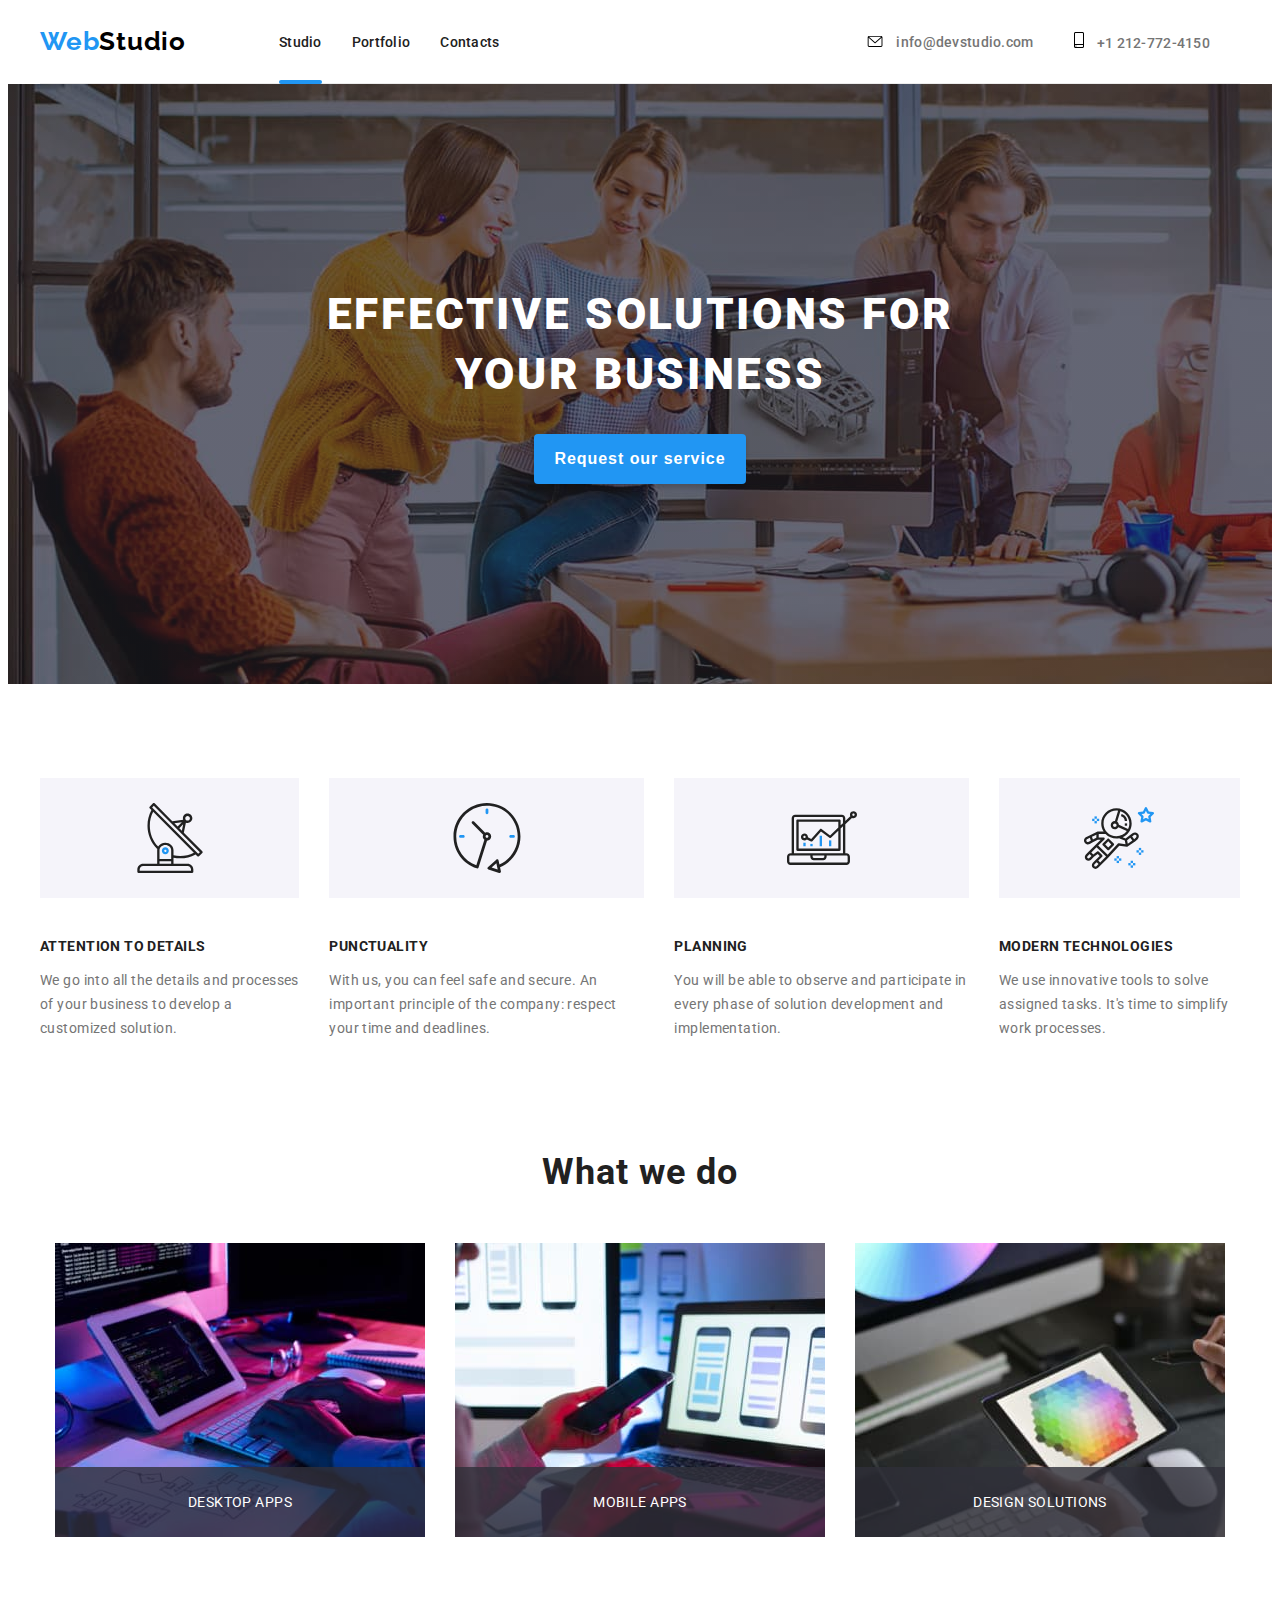
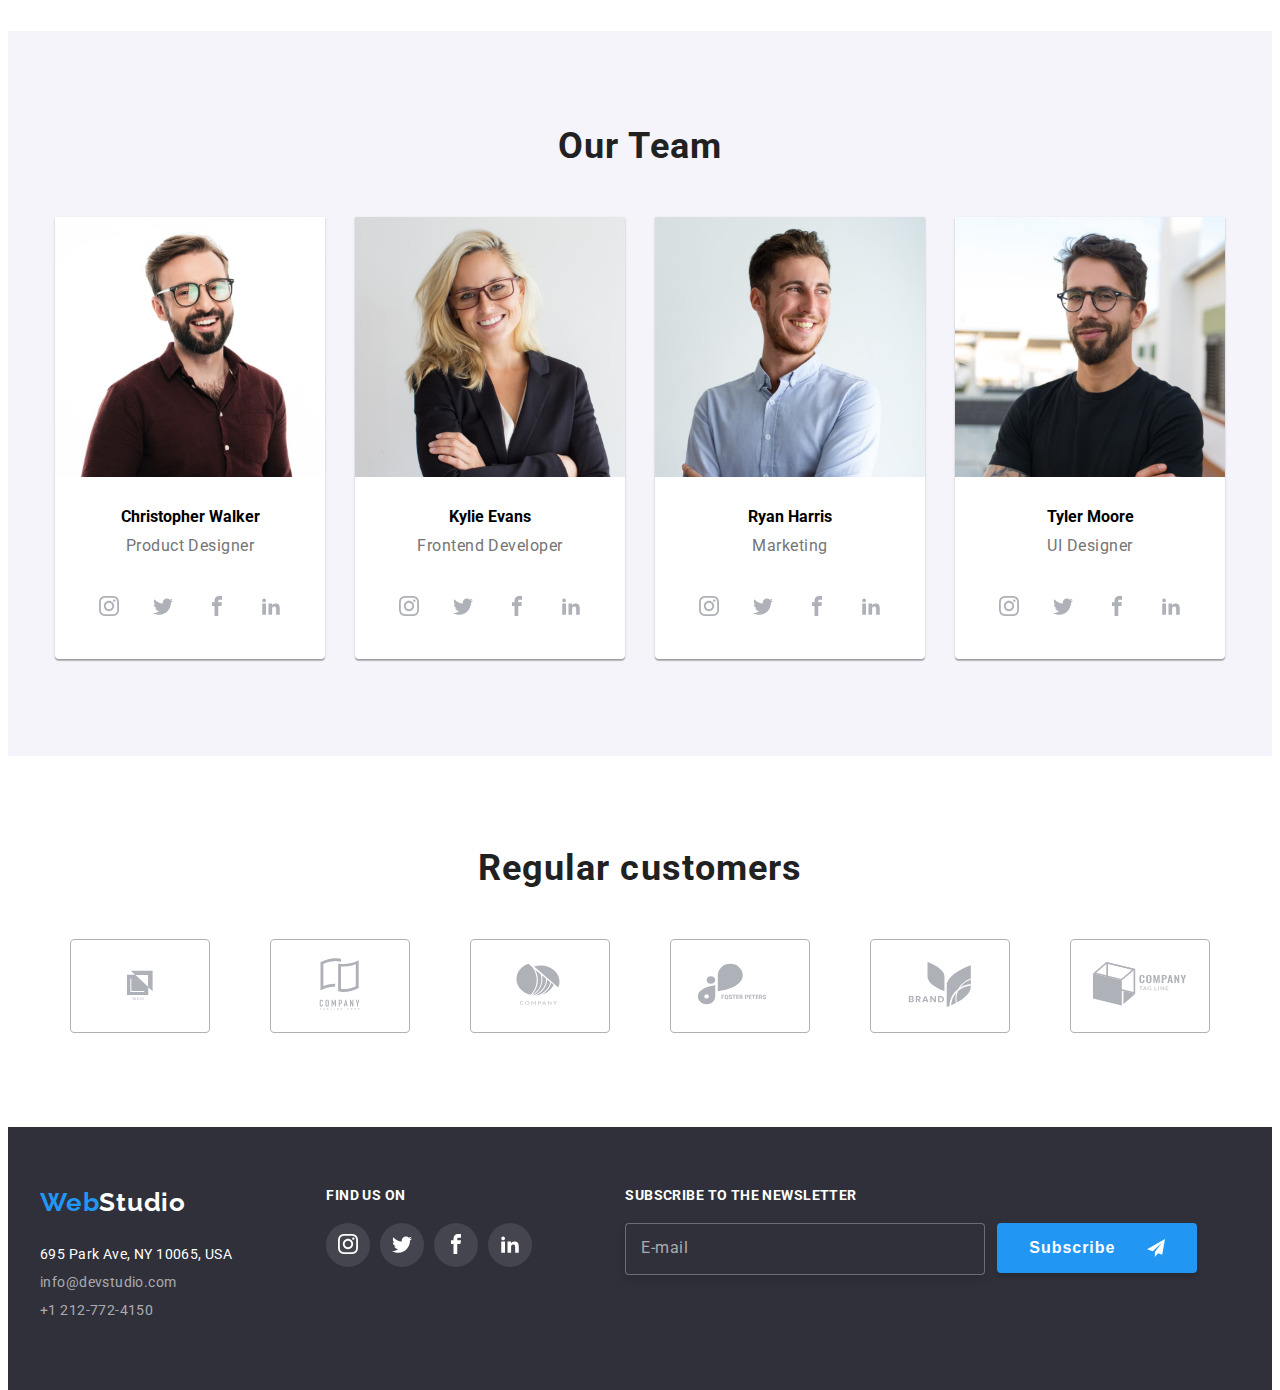
==== index.html @ 2cc18486 "20 mar 00:54" ====
<!DOCTYPE html>
<html lang="en">
<head>
    <meta>
    <title>Web Home Studio Project</title>
    <link rel="preconnect" href="https://fonts.googleapis.com">
    <link rel="preconnect" href="https://fonts.gstatic.com" crossorigin>
    <link href="https://fonts.googleapis.com/css2?family=Raleway:wght@700&family=Roboto:wght@400;500;700;900&display=swap" rel="stylesheet">  
    <link rel="stylesheet" href="./css/styles.css">
</head>
<body>
    <div class="modal is-hidden" data-modal>
        <div class="inner-div">
            <button class="x" data-modal-close>
                <svg class="modal-icon" width="11" height="11">
                <use href="./images/symbol-defs.svg#icon-Vector">
                </use>
            </svg></button>
            <div class="modal-form">
                <h3 class="modal-form-title">Leave your information and we'll call you back</h3>
                <form name="request-our-service" class="request-our-service-form">
                    <label class="form-label">
                        Name
                        <svg class="modal-icon-form" width="18" height="18">
                            <use href="./images/symbol-defs.svg#icon-name-form"></use>
                        </svg>
                        <input type="name" name="Name" />
                    </label>
                    <label class="form-label">
                        Telephone
                        <svg class="modal-icon-form" width="18" height="18">
                            <use href="./images/symbol-defs.svg#icon-tel-form"></use>
                        </svg>
                        <input type="tel" name="Telephone" />
                    </label>
                    <label class="form-label">
                        E-mail
                        <svg class="modal-icon-form" width="18" height="18">
                            <use href="./images/symbol-defs.svg#icon-email-form"></use>
                        </svg>
                        <input type="email" name="E-mail" />
                    </label>
                    <label class="form-label">
                        Comments
                        <textarea name="feedback" placeholder="Enter the text">
                        </textarea>
                    </label>
                    <label class="checkbox">
                        <input type="checkbox" name="Comments" value="reading" />
                        I agree with the letter and accept the Terms and Conditions
                    </label>
                    <button type="submit" class="send-button-form">Send</button>
                </form>
            </div>
        </div>
    </div>
    <!--HeaderClass-->
    <header class="header">    
        <div class="container">
            <div class="header-navigation">
                <a class="WebStudio-info-header" href="Web">Web<span id="studio1">Studio</span></a>
                <nav class="nav-link">
                    <ul class="header-left">
                        <li><a class="page-link-a" href="./index.html">Studio</a></li>
                        <li><a class="page-link" href="./portofolio.html">Portfolio</a></li>
                        <li><a class="page-link" href="Contacts">Contacts</a></li>
                    </ul>
                    <ul class="header-right">
                        <li class="header-right-envelope">
                            <a class="contact-link" href="mailto:info@devstudio.com">
                                <svg class="header-icons" width="16" height="12">
                                    <use href="./images/symbol-defs.svg#icon-envelope"></use>
                                </svg>
                                info@devstudio.com
                            </a>
                        </li>
                        <li class="header-right-phone">
                            <a class="contact-link" href="tel:+1 212-772-4150">
                                <svg class="header-icons" width="10" height="16">
                                    <use href="./images/symbol-defs.svg#icon-smartphone"></use>
                                </svg> 
                                +1 212-772-4150
                            </a>
                        </li>
                    </ul>
                </nav>   
            </div>
         </div>
     </header>
    <main>
        <!--OurMottoSection-->
        <div class="head-background">
        <section class="head section">
            <div class="container">
                <h1 class="head-title">EFFECTIVE SOLUTIONS FOR YOUR BUSINESS</h1>
                <button data-modal-open class="head-button" type="button">Request our service</button>
            </div>
        </section>
        </div>
        <!--OurQualities-->
        <section class="section">
            <div class="container">
                <ul class="our-description">
                    <li class="our-every-description">
                        <a href="#">
                            <svg width="70" height="70">
                                <use href="./images/symbol-defs.svg#icon-antenna-1"></use>
                            </svg>
                        </a>
                        <h3 class="title" >ATTENTION TO DETAILS</h3>
                        <p class="description">We go into all the details and processes of your business to develop a customized solution.</p>
                    </li>
                    <li class="our-every-description">
                        <a href="#">
                            <svg width="70" height="70">
                                <use href="./images/symbol-defs.svg#icon-clock-1"></use>
                            </svg>
                        </a>
                        <h3 class="title" >PUNCTUALITY</h3>
                        <p class="description">With us, you can feel safe and secure. An important principle of the company: respect your time and deadlines.</p>
                    </li>
                    <li class="our-every-description">
                        <a href="#">
                            <svg width="70" height="70">
                                <use href="./images/symbol-defs.svg#icon-diagram-1"></use>
                            </svg>
                        </a>
                        <h3 class="title" >PLANNING</h3>
                        <p class="description">You will be able to observe and participate in every phase of solution development and implementation.</p>
                    </li>
                    <li class="our-every-description">
                        <a href="#">
                            <svg width="70" height="70">
                                <use href="./images/symbol-defs.svg#icon-astronaut-1"></use>
                            </svg>
                        </a>
                        <h3 class="title" >MODERN TECHNOLOGIES</h3>
                        <p class="description">We use innovative tools to solve assigned tasks. It's time to simplify work processes.</p>
                    </li>
                </ul>
            </div>
        </section>
        </div>
        <!--WhatWeDoSection-->
        <section class="what-we-do section">
            <div class="container">
                <h2 class="title-what-we-do">What we do</h2>
                <ul class="what-we-do-img">
                    <li class="what-we-do-exemple">
                        <img src="./images/Tablet and comp 1.jpg" alt="Tablet and comp 1" width="370" height="294">
                        <p class="what-we-do-description">DESKTOP APPS</p>
                    </li>
                    <li class="what-we-do-exemple">
                        <img src="./images/Tablet and comp 2.jpg" alt="Tablet and comp 2" width="370" height="294">
                        <p class="what-we-do-description">MOBILE APPS</p>
                    </li>
                    <li class="what-we-do-exemple">
                        <img src="./images/Tablet and comp 3.jpg" alt="Tablet and comp 3" width="370" height="294">
                        <p class="what-we-do-description">DESIGN SOLUTIONS</p>
                    </li>
                </ul>
            </div>
        </section>
        </div>
        <!--OurTeamSection-->
        <section class="section-our-team section">
            <div class="container">
                <h2 class="title-our-team">Our Team</h2>
                <ul class="our-team">
                    <li class="card-team">
                        <img class="img-team" src="./images/Christopher Walker-2.jpg" alt="Christopher Walker" width="270" height="260">
                        <h3 class="title-team">Christopher Walker</h3>
                        <p class="description-team">Product Designer</p>
                        <div class="social-media-icons">
                            <ul class="social-media-icons-list">
                                <li class="icon-list-item">
                                    <a href="#">
                                    <svg width="20" height="20" fill="#AFB1B8">
                                        <use href="./images/symbol-defs.svg#icon-instagram"></use>
                                    </svg>
                                </a></li>
                                <li class="icon-list-item">
                                    <a href="#">
                                    <svg width="20" height="20" fill="#AFB1B8">
                                        <use href="./images/symbol-defs.svg#icon-twitter"></use>
                                    </svg>
                                </a></li>
                                <li class="icon-list-item">
                                    <a href="#">
                                    <svg width="20" height="20" fill="#AFB1B8">
                                        <use href="./images/symbol-defs.svg#icon-facebook"></use>
                                    </svg>
                                </a></li>
                                <li class="icon-list-item">
                                    <a href="#">
                                    <svg width="20" height="20" fill="#AFB1B8">
                                        <use href="./images/symbol-defs.svg#icon-linkedin2"></use>
                                    </svg>
                                </a></li>
                            </ul>
                        </div>
                    </li>
                    <li class="card-team">
                        <img class="img-team" src="./images/Kylie Evans-2.jpg" alt="Kylie Evans" width="270" height="260">
                        <h3 class="title-team">Kylie Evans</h3>
                        <p class="description-team">Frontend Developer</p>
                        <div class="social-media-icons">
                            <ul class="social-media-icons-list">
                                <li class="icon-list-item">
                                    <a href="#">
                                    <svg width="20" height="20" fill="#AFB1B8">
                                        <use href="./images/symbol-defs.svg#icon-instagram"></use>
                                    </svg>
                                </a></li>
                                <li class="icon-list-item">
                                    <a href="#">
                                    <svg width="20" height="20" fill="#AFB1B8">
                                        <use href="./images/symbol-defs.svg#icon-twitter"></use>
                                    </svg>
                                </a></li>
                                <li class="icon-list-item">
                                    <a href="#">
                                    <svg width="20" height="20" fill="#AFB1B8">
                                        <use href="./images/symbol-defs.svg#icon-facebook"></use>
                                    </svg>
                                </a></li>
                                <li class="icon-list-item">
                                    <a href="#">
                                    <svg width="20" height="20" fill="#AFB1B8">
                                        <use href="./images/symbol-defs.svg#icon-linkedin2"></use>
                                    </svg>
                                </a></li>
                            </ul>
                        </div>
                    </li>
                    <li class="card-team">
                        <img class="img-team" src="./images/Ryan Harris-2.jpg" alt="Ryan Harris" width="270" height="260">
                        <h3 class="title-team">Ryan Harris</h3>
                        <p class="description-team">Marketing</p>
                        <div class="social-media-icons">
                            <ul class="social-media-icons-list">
                                <li class="icon-list-item">
                                    <a href="#">
                                    <svg width="20" height="20" fill="#AFB1B8">
                                        <use href="./images/symbol-defs.svg#icon-instagram"></use>
                                    </svg>
                                </a></li>
                                <li class="icon-list-item">
                                    <a href="#">
                                    <svg width="20" height="20" fill="#AFB1B8">
                                        <use href="./images/symbol-defs.svg#icon-twitter"></use>
                                    </svg>
                                </a></li>
                                <li class="icon-list-item">
                                    <a href="#">
                                    <svg width="20" height="20" fill="#AFB1B8">
                                        <use href="./images/symbol-defs.svg#icon-facebook"></use>
                                    </svg>
                                </a></li>
                                <li class="icon-list-item">
                                    <a href="#">
                                    <svg width="20" height="20" fill="#AFB1B8">
                                        <use href="./images/symbol-defs.svg#icon-linkedin2"></use>
                                    </svg>
                                </a></li>
                            </ul>
                        </div>
                    </li>
                    <li class="card-team">
                        <img class="img-team" src="./images/Tyler Moore-2.jpg" alt="Tyler Moore" width="270" height="260">
                        <h3 class="title-team">Tyler Moore</h3>
                        <p class="description-team">UI Designer</p>
                        <div class="social-media-icons">
                            <ul class="social-media-icons-list">
                                <li class="icon-list-item">
                                    <a href="#">
                                    <svg width="20" height="20" fill="#AFB1B8">
                                        <use href="./images/symbol-defs.svg#icon-instagram"></use>
                                    </svg>
                                </a></li>
                                <li class="icon-list-item">
                                    <a href="#">
                                    <svg width="20" height="20" fill="#AFB1B8">
                                        <use href="./images/symbol-defs.svg#icon-twitter"></use>
                                    </svg>
                                </a></li>
                                <li class="icon-list-item">
                                    <a href="#">
                                    <svg width="20" height="20" fill="#AFB1B8">
                                        <use href="./images/symbol-defs.svg#icon-facebook"></use>
                                    </svg>
                                </a></li>
                                <li class="icon-list-item">
                                    <a href="#">
                                    <svg width="20" height="20" fill="#AFB1B8">
                                        <use href="./images/symbol-defs.svg#icon-linkedin2"></use>
                                    </svg>
                                </a></li>
                            </ul>
                        </div>
                    </li>
                </ul>
            </div>
        </section>
        </div>
        <!--RegularCustomers-->
        <div class="regular-customers">
            <div class="container">
                <h2 class="title-regular-customers">Regular customers</h2>
                <ul class="regular-customers-list">
                    <li class="card-regular-customers"><a href="#">
                        <svg width="106" height="60" fill="#AFB1B8">
                            <use href="./images/symbol-defs.svg#icon-Client-1"></use>
                        </svg>
                    </a></li>
                    <li class="card-regular-customers"><a href="#">
                        <svg width="106" height="60" fill="#AFB1B8">
                            <use href="./images/symbol-defs.svg#icon-Logo"></use>
                        </svg>
                    </a></li>
                    <li class="card-regular-customers"><a href="#">
                        <svg width="106" height="60" fill="#AFB1B8">
                            <use href="./images/symbol-defs.svg#icon-Logo-1"></use>
                        </svg>
                    </a></li>
                    <li class="card-regular-customers"><a href="#">
                        <svg width="106" height="60" fill="#AFB1B8">
                            <use href="./images/symbol-defs.svg#icon-Logo-2"></use>
                        </svg>
                    </a></li>
                    <li class="card-regular-customers"><a href="#">
                        <svg width="106" height="60" fill="#AFB1B8">
                            <use href="./images/symbol-defs.svg#icon-Logo-3"></use>
                        </svg>
                    </a></li>
                    <li class="card-regular-customers"><a href="#">
                        <svg width="106" height="60" fill="#AFB1B8">
                            <use href="./images/symbol-defs.svg#icon-Logo-4"></use>
                        </svg>
                    </a></li>
                </ul>
            </div>
        </div>
    </main>
    <!--FooterSection-->
    <footer class="footer">
        <div class="container">
            <div class="footer-navigation">
                <div class="left-footer">
                    <a class="WebStudio-info-footer bottom-webstudio" href="Web">Web<span id="studio2">Studio</span></a>
                    <address>
                        <ul class="adress-footer-list">
                            <li class="footer-adress"><a class="adress-link-footer" href="695 Park Ave, NY 10065, USA">695 Park Ave, NY 10065, USA</a></li>
                            <li class="footer-adress"><a class="contact-link-footer" href="mailto:info@devstudio.com">info@devstudio.com</a></li>
                            <li class="footer-adress"><a class="contact-link-footer" href="tel:+1 212-772-4150">+1 212-772-4150</a></li>
                        </ul>
                    </address>
                </div>
                <div class="social-media-icons-footer right-footer">
                    <p class="find-us-on">FIND US ON</p>
                    <ul class="social-media-icons-list-footer">
                        <li class="icon-list-item-footer">
                            <a href="#">
                            <svg width="20" height="20" fill="white">
                                <use href="./images/symbol-defs.svg#icon-instagram"></use>
                            </svg>
                        </a></li>
                        <li class="icon-list-item-footer">
                            <a href="#">
                            <svg width="20" height="20" fill="white">
                                <use href="./images/symbol-defs.svg#icon-twitter"></use>
                            </svg>
                        </a></li>
                        <li class="icon-list-item-footer">
                            <a href="#">
                            <svg width="20" height="20" fill="white">
                                <use href="./images/symbol-defs.svg#icon-facebook"></use>
                            </svg>
                        </a></li>
                        <li class="icon-list-item-footer">
                            <a href="#">
                            <svg width="20" height="20" fill="white">
                                <use href="./images/symbol-defs.svg#icon-linkedin2"></use>
                            </svg>
                        </a></li>
                    </ul>
                </div>
                <div class="footer-form-position">
                    <h3 class="footer-form-position-title">SUBSCRIBE TO THE NEWSLETTER</h3>
                    <div class="footer-form">
                        <P class="email-text-footer">E-mail</P>
                        <form name="" class="footer-form-email">
                            <label class="form-label-footer">
                                <input type="email" name="E-mail"/>
                            </label>
                        </form>
                        <button class="footer-form-button" type="submit">Subscribe
                            <svg class="modal-icon-form-footer" width="18" height="18">
                                <use href="./images/symbol-defs.svg#icon-icon-send-footer"></use>
                            </svg>
                        </button>
                        </form>
                    </div>
                </div>
            </div>
        </div>        
    </footer>
    <script src="./js/modal.js"></script>
</body>
</html>
---- css/styles.css ----
html {
    font-family: 'Roboto';
    font-style: normal;
    font-size: 14px;
}

li {
    list-style: none;
    text-decoration: none;
}

.container {
    width: 1200px;
    margin: 0px auto;
}

.section {
    /* padding: 94px 0px 0px 0px; */
    margin: 0px;
    margin: 0px auto;
}

.header-navigation { 
    background-color: white;
    font-weight: 500;
    line-height: 16px;
    letter-spacing: 0.02em;
    display: flex;
    justify-content: space-between;
    width: 100%;
    align-items: center;
    border-bottom: 1px solid #ECECEC;
}

.modal {
    background: rgba(0, 0, 0, 0.2);
    position: fixed;
    width: 100%;
    height: 100%;
    z-index: 1;
    display: flex;
    justify-content: center;
    align-items: center;
    transition: opacity 250ms linear;
}

.is-hidden {
    visibility: hidden;
    opacity: 0;
}

.inner-div {
    width: 528px;
    height: 581px;
    left: 536px;
    top: 221px;
    background: #FFFFFF;
    box-shadow: 0px 1px 3px rgba(0, 0, 0, 0.12), 0px 1px 1px rgba(0, 0, 0, 0.14), 0px 2px 1px rgba(0, 0, 0, 0.2);
    border-radius: 4px;
    transition: 250ms cubic-bezier(0.4, 0, 0.2, 1);
}
.inner-div > button {
    left: 490px;
    top: 8px;
    position: relative;
    padding: 0px;
    width: 30px;
    height: 30px;
    background: white;
    border: 1px solid rgba(0, 0, 0, 0.1);
    border-radius: 50%;
    /* position: absolute;
    width: 18px;
    height: 18px;
    left: 1032px;
    top: 235px; */
}

inner-div svg:hover {
    color: #2196F3;
    cursor: pointer;
}

.x:hover {
    color: #2196F3;
    cursor: pointer;
}

.modal-icon > use:hover {
    fill: #2196F3;
    cursor: pointer;
}

.modal-form {
    /* display: flex; */
    flex-direction: column;
    margin: 2px 41px 40px 39px;
}

.modal-icon-form {
    fill: #212121;
    padding-top: 28px;
    padding-left: 12px;
    position: absolute;
}

.modal-icon-form:hover {
    fill: #2196F3;
}

.modal-form-title {
    margin: 2px 0px 12px;
    font-weight: 700;
    font-size: 20px;
    line-height: 23px;
    text-align: center;
    letter-spacing: 0.03em;
    color: #212121;
}

.request-our-service-form {
    display: flex;
    flex-direction: column;
    gap: 10px;
}

.form-label {
    display: flex;
    flex-direction: column;
    padding: 0px 0px 10px;
    font-size: 12px;
    line-height: 14px;
    letter-spacing: 0.01em;
    color: #757575;
}

.form-label > input {
    padding-left: 40px;
}

.checkbox {
    font-weight: 400;
    font-size: 14px;
    line-height: 24px;
    letter-spacing: 0.03em;
    color: #757575;
    margin: 10px 11px 30px 13px;
}

.form-label > input {
    margin: 4px 0px 0px;
    font-weight: 400;
    box-sizing: border-box;
    width: 448px;
    height: 40px;
    left: 576px;
    top: 382px;
    border: 1px solid rgba(33, 33, 33, 0.2);
    border-radius: 4px;
}

.form-label > input:hover {
    border: 1px solid #2196F3;
    border-radius: 4px;
    cursor: pointer;
}

.form-label > textarea:hover {
    border: 1px solid #2196F3;
    border-radius: 4px;
    cursor: pointer;
}

.form-label > textarea {
    box-sizing: border-box;
    height: 120px;
    border: 1px solid rgba(33, 33, 33, 0.2);
    border-radius: 4px;
    margin: 4px 0px 0px;
}

.send-button-form {
    font-weight: 700;
    font-size: 16px;
    letter-spacing: 0.06em;
    color: #FFFFFF;
    width: 200px;
    height: 50px;
    background: #2196F3;
    box-shadow: 0px 4px 4px rgba(0, 0, 0, 0.15);
    border-radius: 4px;
    justify-content: center;
    margin: 0px 124px 0px 124px;
}

.send-button-form:hover {
    background: #188CE8;
    box-shadow: 0px 4px 4px rgba(0, 0, 0, 0.15);
    border-radius: 4px;
    cursor: pointer;
}


.nav-link {
    display: flex;
    flex-grow: 1;
    align-items: center;
    justify-content: space-between;
}

.header-left {
    display: flex;
    align-items: center;
    padding-inline-start: 0px;
    padding: 32px 0px;
}

.header-left :hover {
    color: #2196F3;
    cursor: pointer;
    transition: 250ms cubic-bezier(0.4, 0, 0.2, 1);
}

.header-left > li {
    padding-right: 30px;
}

.page-link {
    color: #212121;
    text-decoration: none;
}

.contact-link {
    color: #757575;
    text-decoration: none;
    padding-left: 10px;
}

.contact-link:hover {
    color:#2196F3;
    cursor: pointer;
    border: none;
    transition: 250ms cubic-bezier(0.4, 0, 0.2, 1);
}

.header-right-envelope svg:hover {
    fill: #2196F3;
}

.header-right-phone svg:hover {
    fill: #2196F3;
}

.WebStudio-info-header {
    font-family: 'Raleway';
    font-style: normal;
    font-weight: 700;
    font-size: 26px;
    line-height: 31px;
    letter-spacing: 0.03em;
    color: #2196F3;
    text-decoration: none;
    padding: 0 93px 0 0;
}

#studio1 {
    color: black;
  }
 
.header-right {
    color: #757575;
}

.header-right {
    display: flex;
    align-items: center;
    padding-inline-start: 0px;
    padding: 32px 0px;
}

.header-right-envelope {
    display: flex;
    /* padding-right: 10px; */
}

.header-right-phone {
    display: flex;
}

.header-icons {
    padding-right: 10px;
}

/*
.header-wright :hover {
    color:#2196F3;
    cursor: pointer;
    border: none;
} */

.header-right > li {
    padding-right: 30px;
}

.head-background {
    background-image: linear-gradient(rgba(47, 48, 58, 0.4) 180%, #C4C4C4 300%), url(../images/backgroung-Img.jpg);
    background-repeat: no-repeat;
    background-size: cover;
    height: 600px;
}

.head {
    /* background-color: #2F303A; */
}

.head-title {
    font-weight: 900;
    font-size: 44px;
    line-height: 60px;
    text-align: center;
    letter-spacing: 0.06em;
    text-transform: uppercase;
    color: #FFFFFF;
    width: 696px;
    padding-bottom: 30px;
    margin-inline-start: auto;
    margin-inline-end: auto;
    padding-top: 200px;
}

.head-button {
    height: 50px;
    background:  #2196F3;
    border-radius: 4px;
    box-shadow: 0px 4px 4px rgba(0, 0, 0, 0.15);
    cursor: pointer;
    font-weight: 700;
    font-size: 16px;
    line-height: 30px;
    display: flex;
    letter-spacing: 0.06em;
    color: #FFFFFF;
    border: none;
    padding: 0px 20px;
    margin-inline-start: auto;
    margin-inline-end: auto;
    justify-content: center;
    align-items: center;
}

.our-description {
    display: flex;
    gap: 30px;
    padding-top: 94px;
}

.our-every-description {
    display: flex;
    flex-direction: column;
    gap: 10px;
}

.our-description a {
    background-color: #F5F4FA;
    align-items: center;
    height: 120px;
    display: flex;
    justify-content: center;
    margin-bottom: 30px;
    }

.section-portofolio {
    display: flex;
    flex-direction: column;
    padding-top: 94px;
    padding-bottom: 94px;
}

.button-projects {
    list-style: none;
    border-radius: 4px;
    cursor: pointer;
    display: flex;
    justify-content: center;
    gap: 8px;
    height: 38px;
    padding-bottom: 50px;
}

.button {
    height: 38px;
    background: #F5F4FA;
    border-radius: 4px;
    cursor: pointer;
    font-weight: 500;
    font-size: 16px;
    line-height: 26px;
    text-align: center;
    letter-spacing: 0.03em;
    color: #212121;
    border: none;
    padding: 6px 22px 6px 22px;
}

.button:hover {
    color: #2196F3;
    cursor: pointer;
    border: none;
    width: auto;
    height: 38px;
    color: white;
    background: #2196F3;
    box-shadow: 0px 3px 1px rgba(0, 0, 0, 0.1), 0px 1px 2px rgba(0, 0, 0, 0.08), 0px 2px 2px rgba(0, 0, 0, 0.12);
    border-radius: 4px;
    transition: 250ms cubic-bezier(0.4, 0, 0.2, 1);
}

.portofolio {
    display: flex;
    justify-content: center;
    flex-wrap: wrap;
    gap: 30px;
}

.card-portofolio {
    flex-basis: 370px;
    height: 404px;
}

.card-portofolio:hover {
    box-shadow: 0px 1px 1px rgba(0, 0, 0, 0.12), 0px 4px 4px rgba(0, 0, 0, 0.06), 1px 4px 6px rgba(0, 0, 0, 0.16);
    cursor: pointer;
}

.overlay {
    font-weight: 400;
    font-size: 18px;
    line-height: 28px;
    letter-spacing: 0.03em;
    position: absolute;
    top: 0;
    left: 0;
    height: 294px;
    color: white;
    background: rgba(33, 150, 243, 0.9);
    overflow: hidden;
    transform: translatey(101%);
    transition: 250ms cubic-bezier(0.4, 0, 0.2, 1);
    padding: 63px 24px 91px 24px;
}

.card-portofolio-upper {
    position: relative;
    overflow: hidden;
    width: 370px;
    height: 294px;
    margin-left: auto;
    margin-right: auto;
}

.card-portofolio-upper:hover .overlay {
    transform: translateY(0px);
}

.card-portofolio-lower {
    padding: 20px 24px;
}

.portofolio > li {
    border: 1px solid #EEEEEE;
}

.card-portofolio > h3 {
   padding: 20px 0px 4px 24px;
}

.card-portofolio > p {
    padding-left: 24px;
}

.image-portofolio {
    width: 370px; 
    height: 294px;
}

.title {
    font-weight: 700;
    font-size: 14px;
    line-height: 16px;
    letter-spacing: 0.03em;
    text-transform: uppercase;
    color: #212121;
    padding-bottom: 4px;
}

.what-we-do {
    display: flex;
    flex-direction: column;
    align-items: center;
    padding-bottom: 94px;
}

.title-what-we-do {
    /* margin-top: 44px; */
    padding-top: 91px;
    font-weight: 700;
    font-size: 36px;
    line-height: 42px;
    letter-spacing: 0.03em;
    color: #212121;
    padding-bottom: 50px;
    display: flex;
    justify-content: center;
}

.what-we-do-img {
    display: flex;
    gap: 30px;
    justify-content: center;
}

.what-we-do-exemple {
    display: flex;
    flex-direction: column-reverse;
}

.what-we-do-description {
    position: absolute;
    width: 370px;
    height: 70px;
    background: rgba(47, 48, 58, 0.8);
    color: white;
    letter-spacing: 0.03em;
    text-transform: uppercase;
    justify-content: center;
    display: flex;
    align-items: center;
    box-sizing: border-box;
}

.section-our-team {
    background-color: #F5F4FA;
    display: flex;
    flex-direction: column;
    align-items: center;
}

.title-our-team {
    font-weight: 700;
    font-size: 36px;
    line-height: 42px;
    letter-spacing: 0.03em;
    color: #212121;
    padding-bottom: 50px;
    display: flex;
    justify-content: center;
    padding-top: 94px;
}

.our-team {
    display: flex;
    gap: 30px;
    display: flex;
    justify-content: center;
    margin-bottom: 97px;
}

.card-team {
    display: flex;
    flex-direction: column;
    align-items: center;
    background: #FFFFFF;
    box-shadow: 0px 1px 3px rgba(0, 0, 0, 0.12), 0px 1px 1px rgba(0, 0, 0, 0.14), 0px 2px 1px rgba(0, 0, 0, 0.2);
    border-radius: 0px 0px 4px 4px;
}

.img-team {
    padding-bottom: 30px;
}

.description-team {
    font-weight: 400;
    font-size: 16px;
    line-height: 19px;
    letter-spacing: 0.03em;
    color: #757575;
    padding-bottom: 30px;
}

.title-team {
    padding-bottom: 10px;
}

.social-media-icons {
    display: flex;
}

.social-media-icons-list {
    display: flex;
    text-decoration: none;
    width: 206px;
    justify-content: space-between;
    color: #AFB1B8;
}

.social-media-icons-list a:hover {
    color: white;
}

.icon-list-item {
    height: 44px;
    width: 44px;
    background-color: #FFFFFF;
    border-radius: 50%;
    display: flex;
    justify-content: center;
    align-items: center;
    margin-bottom: 30px;
}

.icon-list-item:hover {
    background-color: #2196F3;
    transition: 250ms cubic-bezier(0.4, 0, 0.2, 1);
}

.icon-list-item svg:hover {
    fill: white;
    transition: 250ms cubic-bezier(0.4, 0, 0.2, 1);
}

.description {
    font-weight: 400;
    font-size: 14px;
    line-height: 24px;
    letter-spacing: 0.03em;
    color: #757575;
    padding-bottom: 20px;
}

.regular-customers {
    display: flex;
    flex-direction: column;
    align-items: center;
}

.title-regular-customers {
    font-weight: 700;
    font-size: 36px;
    line-height: 42px;
    text-align: center;
    letter-spacing: 0.03em;
    color: #212121;
    margin-top: 91px;
}

.regular-customers-list {
    display: flex;
    justify-content: center;
    align-items: center;
}

.card-regular-customers {
    width: 170px;
    height: 92px;
    border: 1px solid #AFB1B8;
    border-radius: 4px;
    margin: 50px 30px 94px 30px;
    display: flex;
    align-items: center;
    justify-content: center;
}

.card-regular-customers svg:hover {
    fill: #2196f3;
    transition: 250ms cubic-bezier(0.4, 0, 0.2, 1);
}

.card-regular-customers:hover {
    border-color: #2196f3;
    transition: 250ms cubic-bezier(0.4, 0, 0.2, 1);
}

.footer {
    background-color: #2F303A;
    display: flex;
    flex-direction: column;
    padding: 60px 0px;
}

.footer-navigation {
    display: flex;
}

.left-footer {
    display: flex;
    flex-direction: column;
}

.bottom-webstudio{
    position: relative;
}

#studio2 {
    color: white;
  }

.adress-footer-list {
    list-style: none;
    display: flex;
    flex-direction: column;
    padding-inline-start: 0px;
    padding-top: 28px;
}

.adress-footer-list :hover {
    color: #2196F3;
    transition: 250ms cubic-bezier(0.4, 0, 0.2, 1);
}

.footer-adress {
    padding-bottom: 12px;
}

.WebStudio-info-footer {
    font-family: 'Raleway';
    font-style: normal;
    font-weight: 700;
    font-size: 26px;
    line-height: 31px;
    letter-spacing: 0.03em;
    color: #2196F3;
    text-decoration: none;
}

.adress-link-footer {
    font-weight: 400;
    line-height: 16px;
    letter-spacing: 0.03em;
    color: #FFFFFF;
    text-decoration: none;
    font-style: normal;
}

.contact-link-footer {
    font-weight: 400;
    line-height: 16px;
    letter-spacing: 0.03em;
    color: rgba(255, 255, 255, 0.6);
    text-decoration: none;
    font-style: normal;
    }

.find-us-on {
    font-weight: 700;
    line-height: 16px;
    letter-spacing: 0.03em;
    text-transform: uppercase;
    color: #FFFFFF;
    padding-bottom: 20px;
}

.social-media-icons-list-footer {
    display: flex;
    justify-content: space-between;
}

.social-media-icons-list-footer a:hover {
    color: white;
}

.icon-list-item-footer {
    height: 44px;
    width: 44px;
    background-color: rgba(255, 255, 255, 0.1);
    border-radius: 50%;
    display: flex;
    justify-content: center;
    align-items: center;
    margin-bottom: 30px;
    /* color: #FFFFFF; */
}

.icon-list-item-footer > svg {
    color: white;
}

.icon-list-item-footer:hover {
    background-color: #2196F3;
    transition: 250ms cubic-bezier(0.4, 0, 0.2, 1);
}

* {
    margin-block-start: auto;
    margin-block-end: auto;
    padding-inline-start: 0px;
}

.right-footer {
    height: 80px;
    padding-left: 94px;
    display: flex;
    flex-direction: column;
    margin-block-start: 0px;
    width: 206px;
}

.page-link-a {
    position: relative;
    color: #212121;
    text-decoration: none;
}

.page-link-a::after {
    content: "";
    position: absolute;
    width: 100%;
    height: 4px;
    background: #2196f3;
    border-radius: 2px;
    top: 46px;
    transition: 250ms cubic-bezier(0.4, 0, 0.2, 1);
    left: 0px;
}

.footer-form-position {
    margin: 0px 0px 0px 93px;
}

.footer-form-position-title {
    font-weight: 700;
    font-size: 14px;
    line-height: 16px;
    letter-spacing: 0.03em;
    text-transform: uppercase;
    color: #FFFFFF;
    margin-bottom: 20px;
}

.footer-form {
    display: flex;
}

.form-label-footer > input {
    border: 1px solid rgba(255, 255, 255, 0.3);
    filter: drop-shadow(0px 4px 4px rgba(0, 0, 0, 0.15));
    border-radius: 4px;
    width: 358px;
    height: 50px;
    padding: 0px;
    background: #2F303A;
    font-weight: 400;
    font-size: 16px;
    line-height: 20px;
    /* padding-left: 16px; */
}

.email-text-footer {
    position: absolute;
    margin: 15px 0px 15px 16px;
    z-index: 2; 
    font-weight: 400;
    font-size: 16px;
    line-height: 20px;
    display: flex;
    align-items: center;
    letter-spacing: 0.03em;
    color: rgba(255, 255, 255, 0.6);
}

footer-form-email {
    width: 358px;
    height: 50px;
    border: 1px solid rgba(255, 255, 255, 0.3);
    filter: drop-shadow(0px 4px 4px rgba(0, 0, 0, 0.15));
    border-radius: 4px;
}

.footer-form-button {
    width: 200px;
    height: 50px;
    background: #2196F3;
    box-shadow: 0px 4px 4px rgba(0, 0, 0, 0.15);
    border-radius: 4px;
    font-weight: 700;
    font-size: 16px;
    line-height: 30px;
    display: flex;
    align-items: center;
    text-align: center;
    letter-spacing: 0.06em;
    color: #FFFFFF;
    justify-content: space-evenly;
    margin: 0px 0px 0px 12px;
    padding: 0px;
    border: 0px;
}
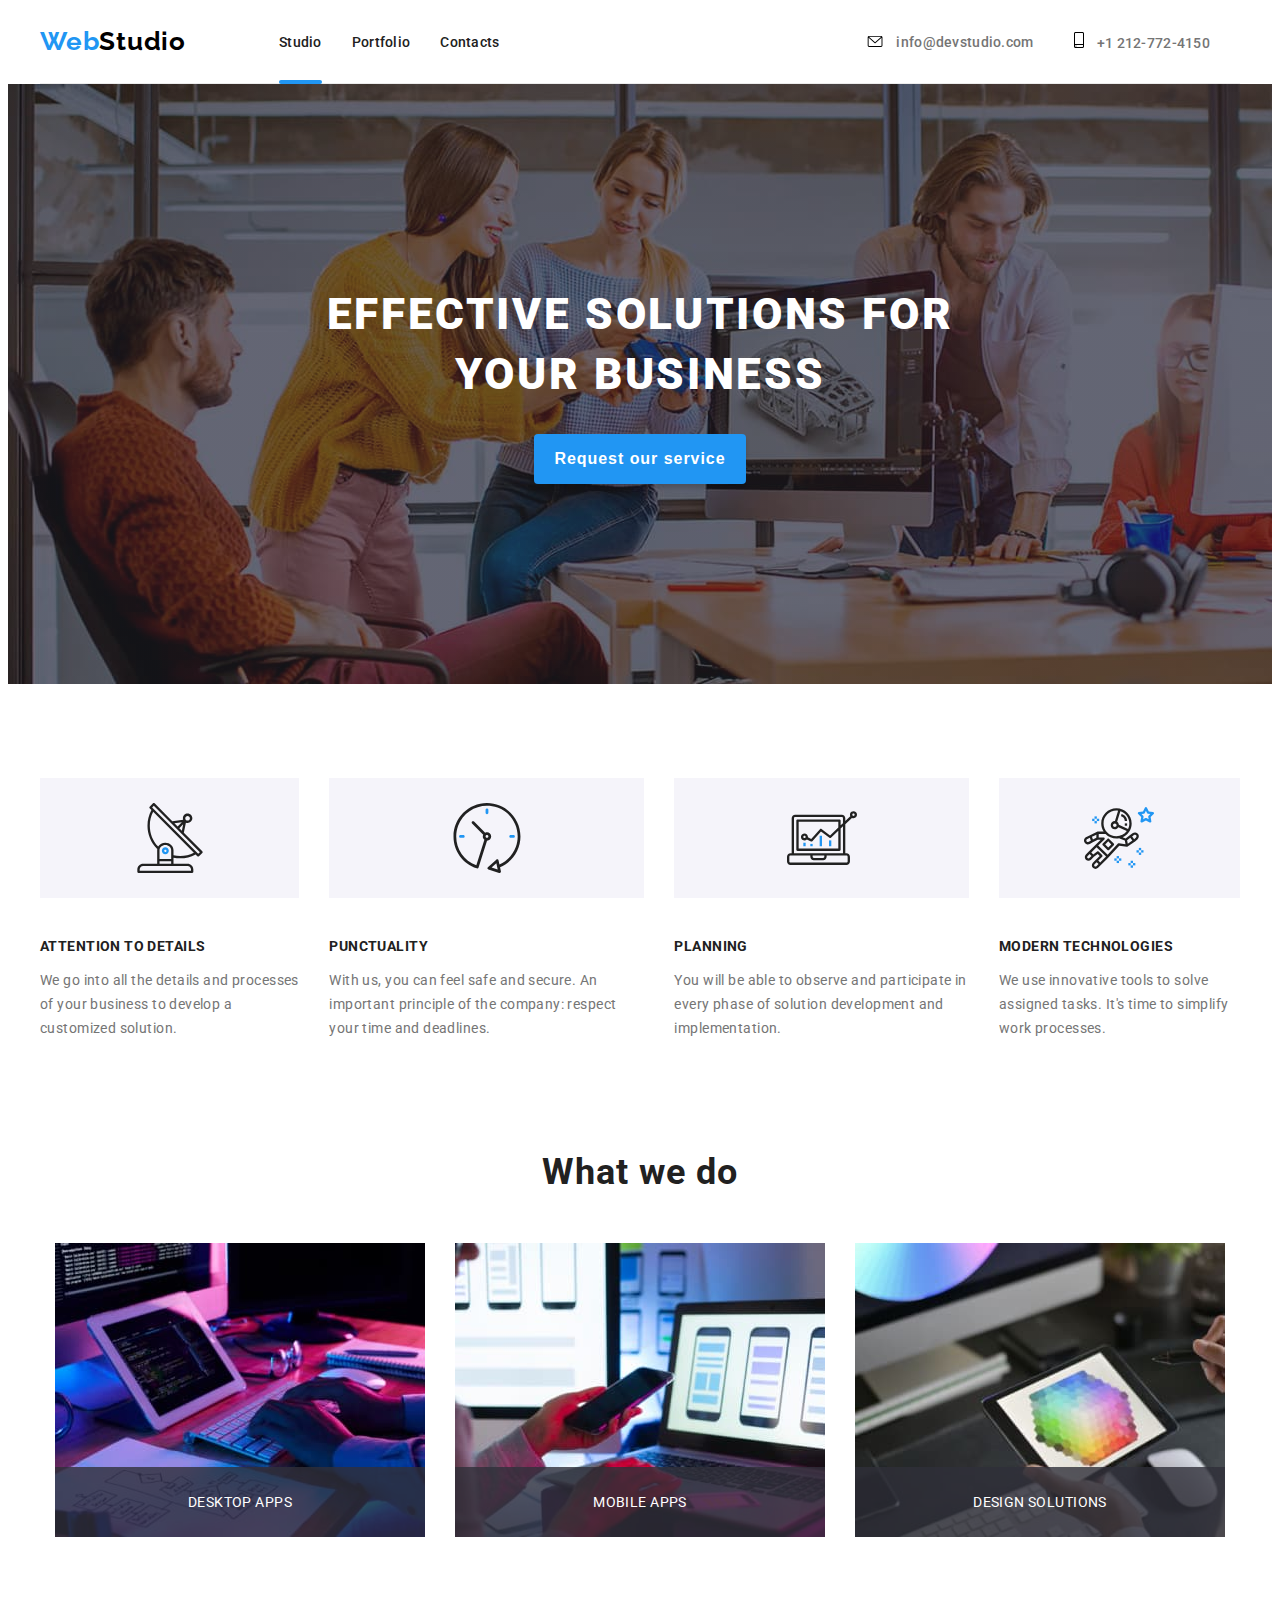
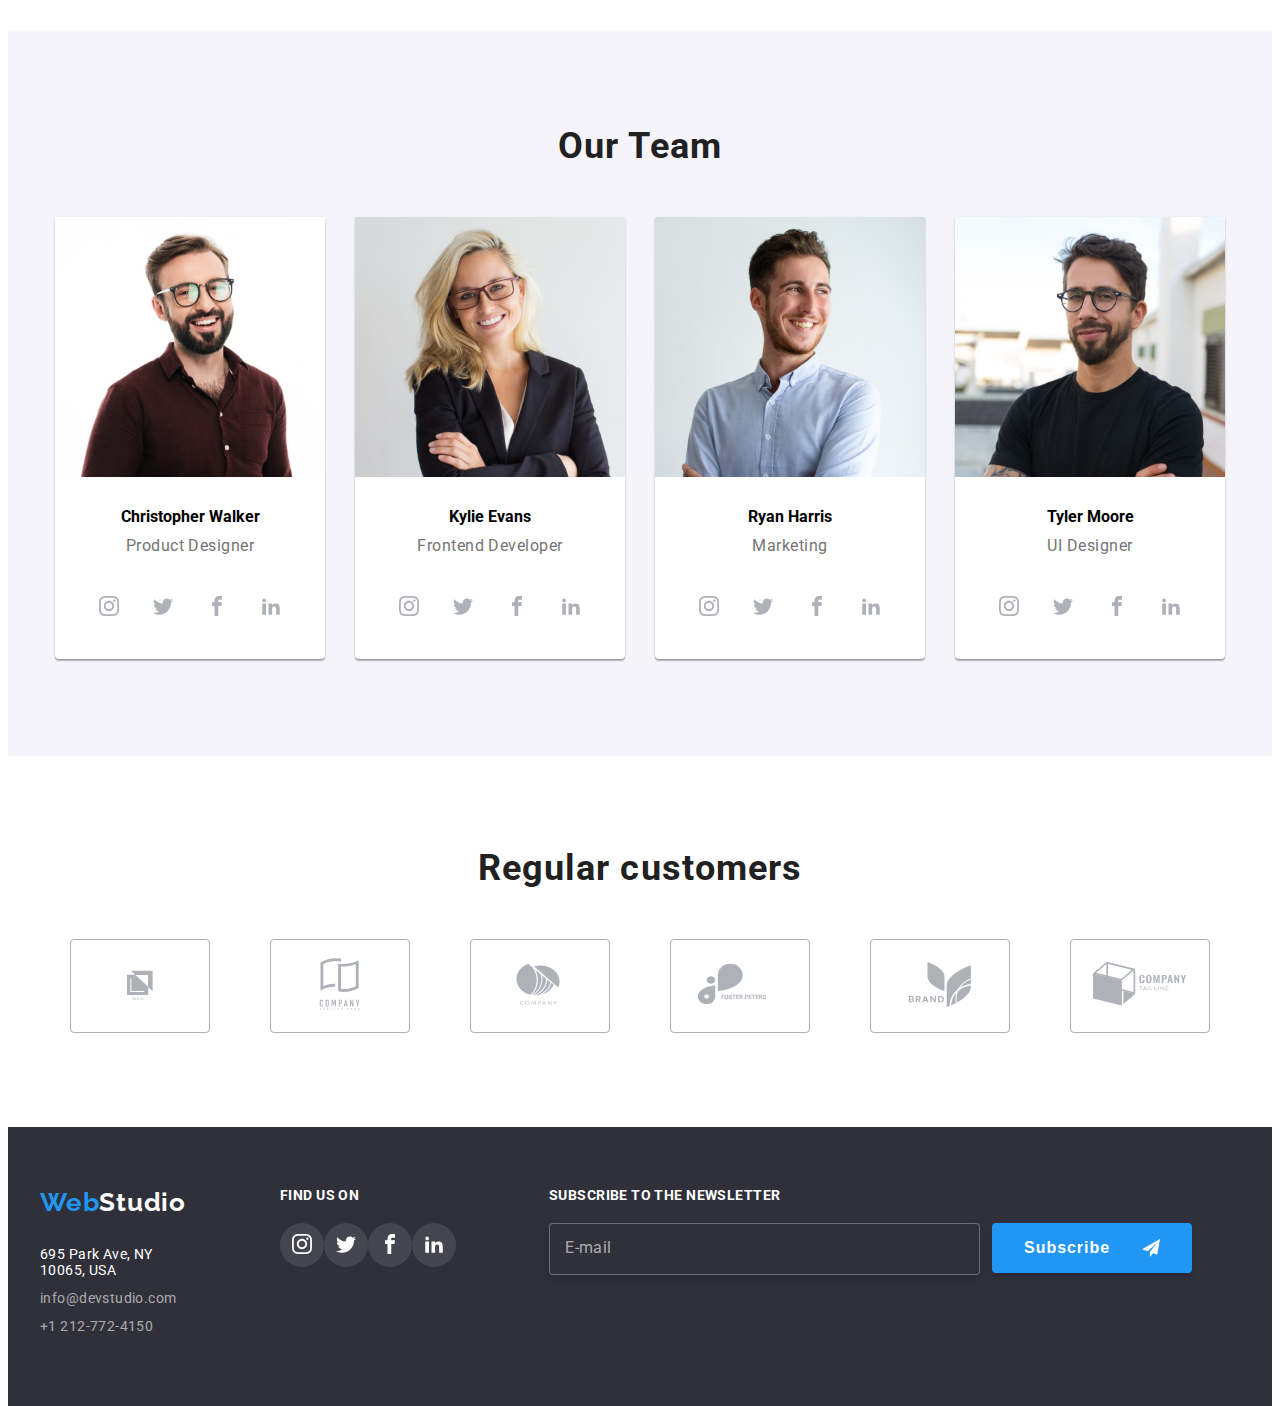
==== commit d8d7ea3f: "20 mar 19:20" ====
--- a/index.html
+++ b/index.html
@@ -21,21 +21,21 @@
                 <form name="request-our-service" class="request-our-service-form">
                     <label class="form-label">
                         Name
-                        <svg class="modal-icon-form" width="18" height="18">
+                        <svg class="modal-icon-form" width="12" height="12">
                             <use href="./images/symbol-defs.svg#icon-name-form"></use>
                         </svg>
                         <input type="name" name="Name" />
                     </label>
                     <label class="form-label">
                         Telephone
-                        <svg class="modal-icon-form" width="18" height="18">
+                        <svg class="modal-icon-form" width="12" height="12">
                             <use href="./images/symbol-defs.svg#icon-tel-form"></use>
                         </svg>
                         <input type="tel" name="Telephone" />
                     </label>
                     <label class="form-label">
                         E-mail
-                        <svg class="modal-icon-form" width="18" height="18">
+                        <svg class="modal-icon-form" width="12" height="12">
                             <use href="./images/symbol-defs.svg#icon-email-form"></use>
                         </svg>
                         <input type="email" name="E-mail" />
--- a/css/styles.css
+++ b/css/styles.css
@@ -100,7 +100,7 @@
 
 .modal-icon-form {
     fill: #212121;
-    padding-top: 28px;
+    padding-top: 30px;
     padding-left: 12px;
     position: absolute;
 }
@@ -122,7 +122,7 @@
 .request-our-service-form {
     display: flex;
     flex-direction: column;
-    gap: 10px;
+    /* gap: 10px; */
 }
 
 .form-label {
@@ -852,7 +852,8 @@
     font-weight: 400;
     font-size: 16px;
     line-height: 20px;
-    /* padding-left: 16px; */
+    padding-left: 71px;
+    color: white;
 }
 
 .email-text-footer {
@@ -868,13 +869,15 @@
     color: rgba(255, 255, 255, 0.6);
 }
 
-footer-form-email {
+/*
+.footer-form-email {
     width: 358px;
     height: 50px;
     border: 1px solid rgba(255, 255, 255, 0.3);
     filter: drop-shadow(0px 4px 4px rgba(0, 0, 0, 0.15));
     border-radius: 4px;
 }
+*/
 
 .footer-form-button {
     width: 200px;
@@ -891,7 +894,7 @@
     letter-spacing: 0.06em;
     color: #FFFFFF;
     justify-content: space-evenly;
-    margin: 0px 0px 0px 12px;
+    margin: 0px 215px 0px 12px;
     padding: 0px;
     border: 0px;
 }
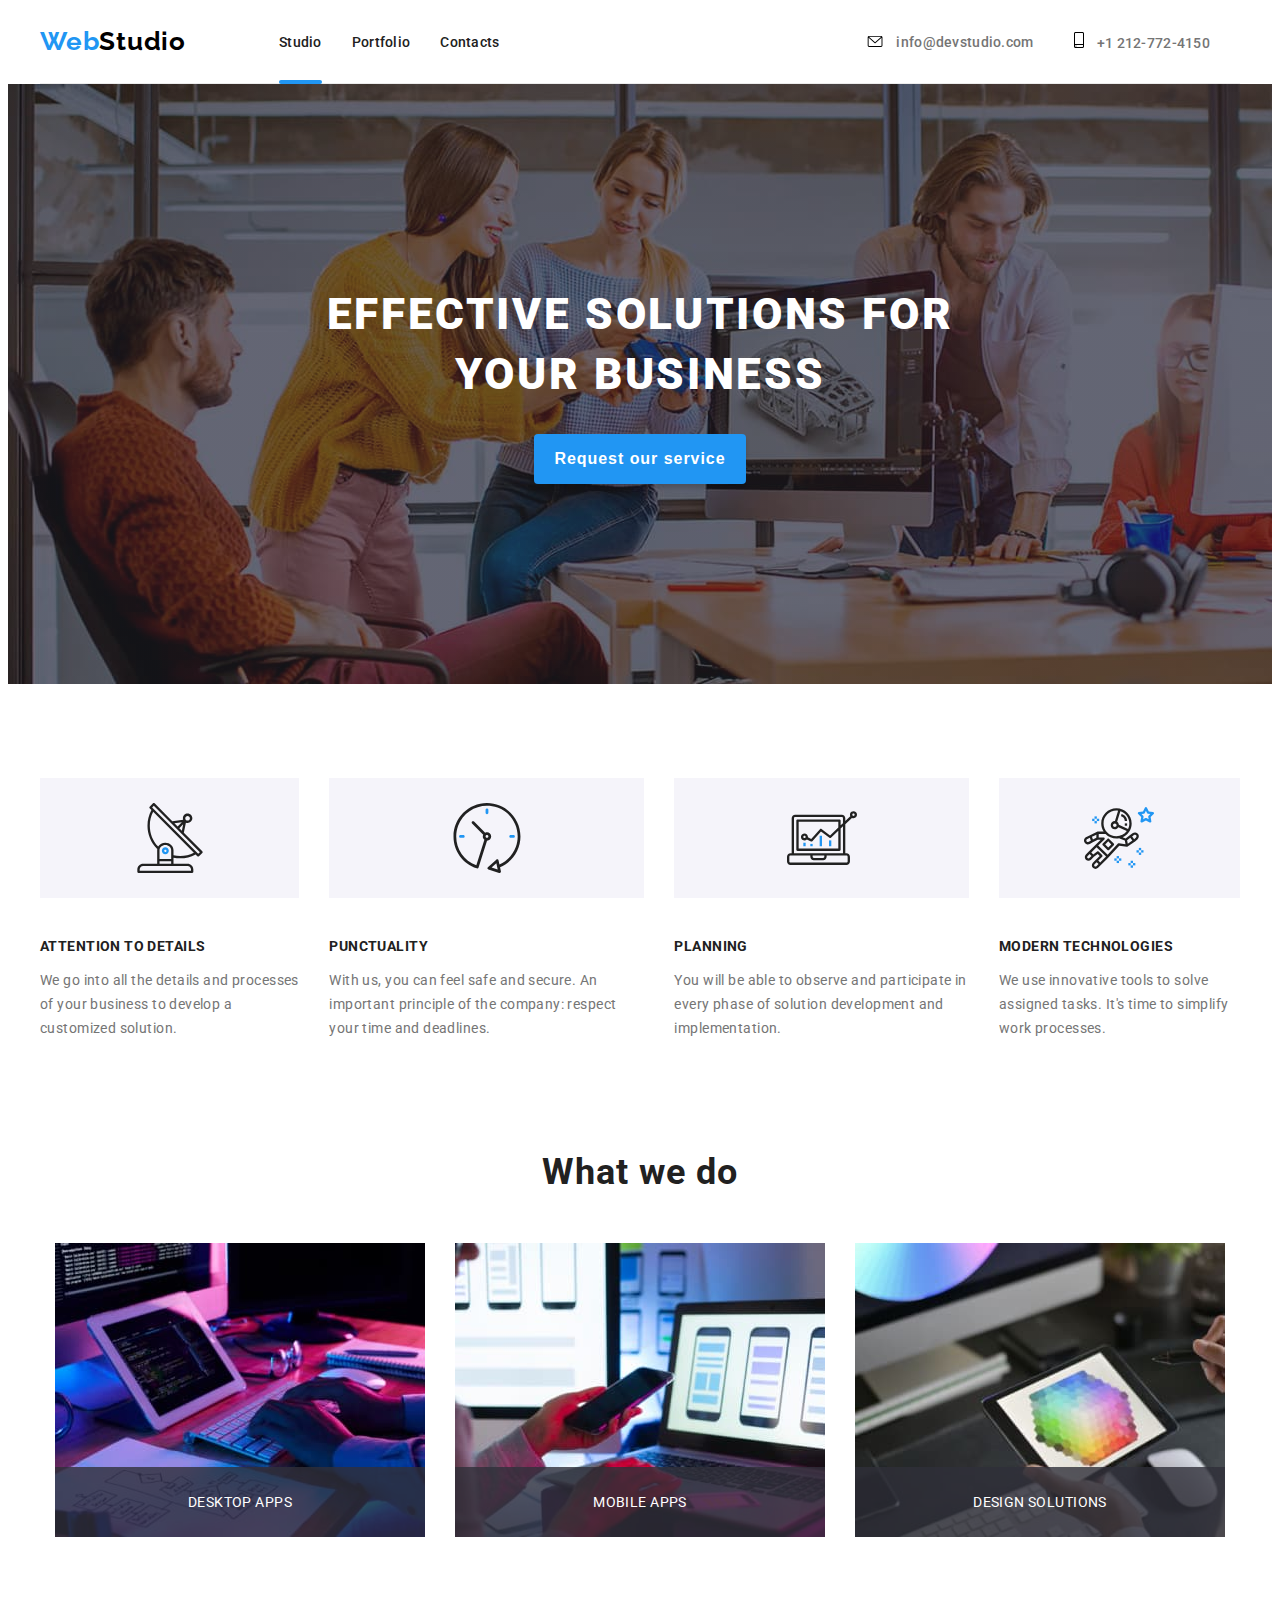
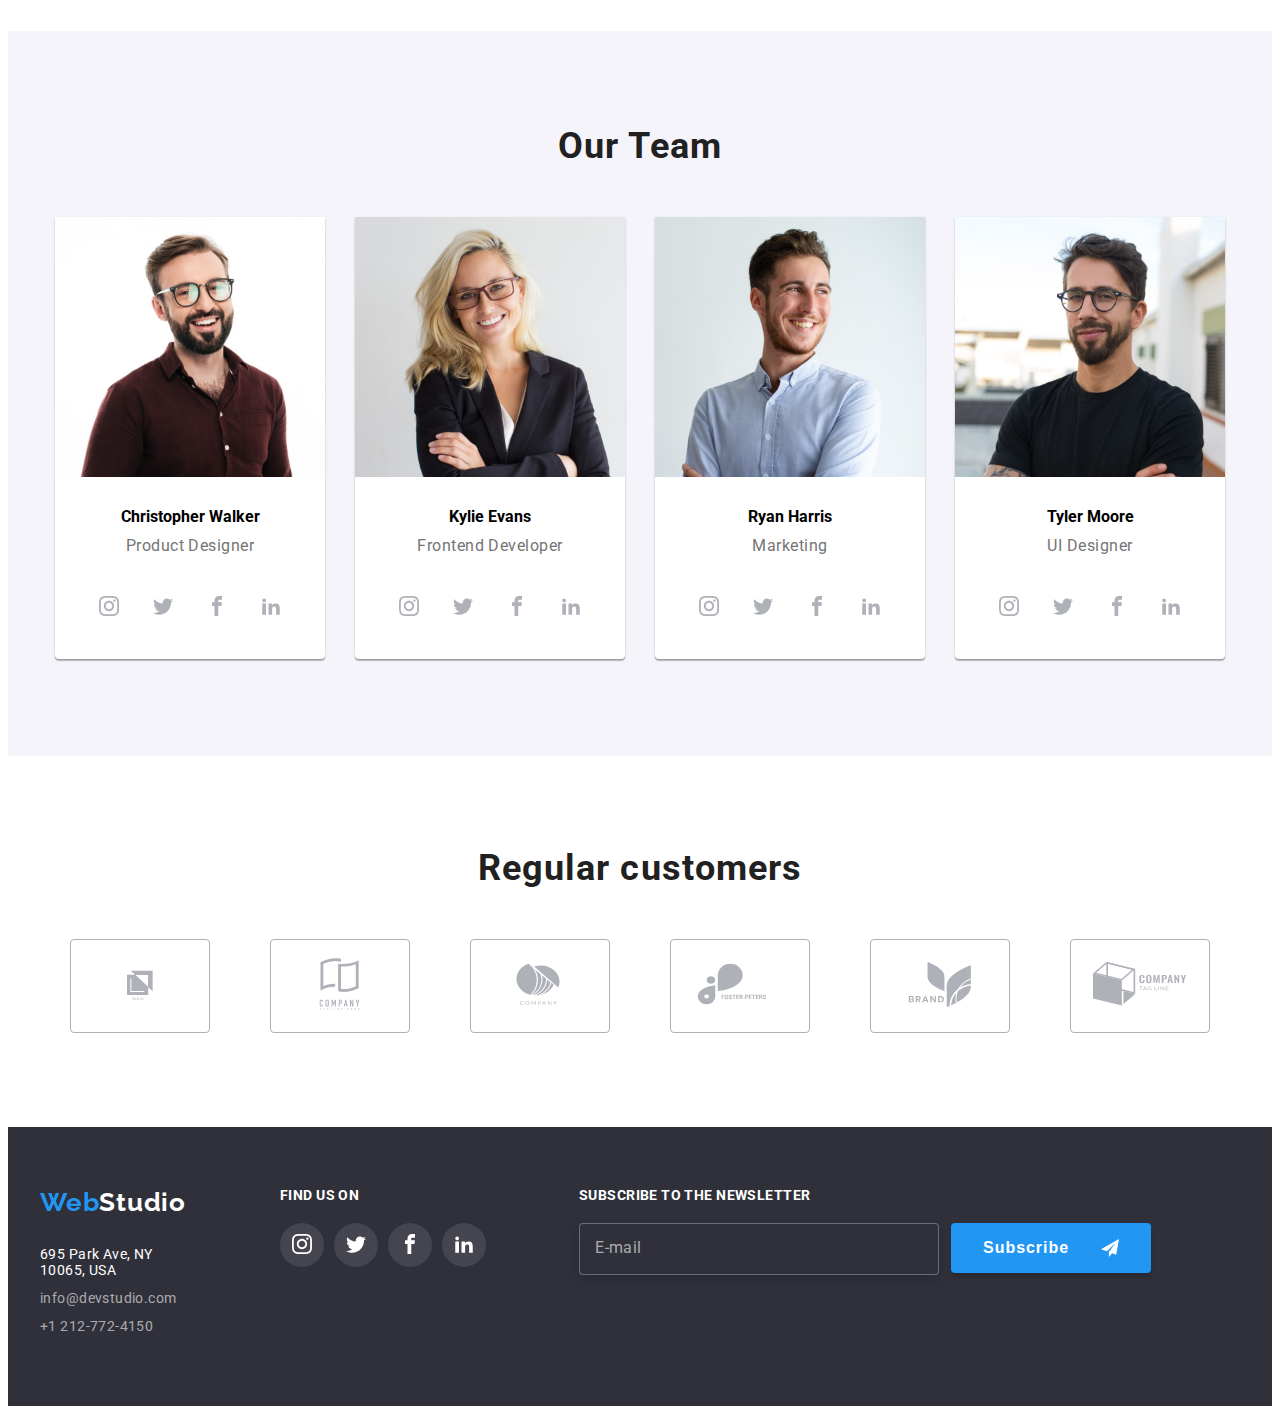
==== commit fe4bbc17: "21 mar 22:29" ====
--- a/index.html
+++ b/index.html
@@ -21,33 +21,43 @@
                 <form name="request-our-service" class="request-our-service-form">
                     <label class="form-label">
                         Name
+                        <input type="name" name="Name">
                         <svg class="modal-icon-form" width="12" height="12">
-                            <use href="./images/symbol-defs.svg#icon-name-form"></use>
-                        </svg>
-                        <input type="name" name="Name" />
+                            <use class="xx" href="./images/symbol-defs.svg#icon-name-form"></use>
+                        </svg>
                     </label>
                     <label class="form-label">
                         Telephone
+                        
+                        <input type="tel" name="Telephone">
                         <svg class="modal-icon-form" width="12" height="12">
-                            <use href="./images/symbol-defs.svg#icon-tel-form"></use>
-                        </svg>
-                        <input type="tel" name="Telephone" />
+                            <use class="xx" href="./images/symbol-defs.svg#icon-tel-form"></use>
+                        </svg>
                     </label>
                     <label class="form-label">
                         E-mail
+                        
+                        <input type="email" name="E-mail">
                         <svg class="modal-icon-form" width="12" height="12">
-                            <use href="./images/symbol-defs.svg#icon-email-form"></use>
-                        </svg>
-                        <input type="email" name="E-mail" />
+                            <use class="xx" href="./images/symbol-defs.svg#icon-email-form"></use>
+                        </svg>
                     </label>
+
                     <label class="form-label">
                         Comments
-                        <textarea name="feedback" placeholder="Enter the text">
-                        </textarea>
+                        <textarea name="feedback" placeholder="Enter the text"></textarea>
                     </label>
+
                     <label class="checkbox">
-                        <input type="checkbox" name="Comments" value="reading" />
-                        I agree with the letter and accept the Terms and Conditions
+                        
+                        <input type="checkbox" name="Comments" value="reading">
+                        <span class="replace-checkbox">
+                            <svg>
+                                <use href="./images/symbol-defs.svg#icon-check-checkbox"></use>
+                            </svg>
+                        </span>
+                        I agree with the letter and accept the
+                        <span class="terms-and-cond">Terms and Conditions</span>
                     </label>
                     <button type="submit" class="send-button-form">Send</button>
                 </form>
--- a/css/styles.css
+++ b/css/styles.css
@@ -80,16 +80,19 @@
 inner-div svg:hover {
     color: #2196F3;
     cursor: pointer;
+    transition: 250ms cubic-bezier(0.4, 0, 0.2, 1);
 }
 
 .x:hover {
     color: #2196F3;
     cursor: pointer;
+    transition: 250ms cubic-bezier(0.4, 0, 0.2, 1);
 }
 
 .modal-icon > use:hover {
     fill: #2196F3;
     cursor: pointer;
+    transition: 250ms cubic-bezier(0.4, 0, 0.2, 1);
 }
 
 .modal-form {
@@ -105,9 +108,12 @@
     position: absolute;
 }
 
+/*
 .modal-icon-form:hover {
     fill: #2196F3;
-}
+    transition: 250ms cubic-bezier(0.4, 0, 0.2, 1);
+}
+*/
 
 .modal-form-title {
     margin: 2px 0px 12px;
@@ -146,6 +152,7 @@
     letter-spacing: 0.03em;
     color: #757575;
     margin: 10px 11px 30px 13px;
+    display: flex;
 }
 
 .form-label > input {
@@ -158,18 +165,66 @@
     top: 382px;
     border: 1px solid rgba(33, 33, 33, 0.2);
     border-radius: 4px;
-}
-
+    outline: none;
+}
+
+/*
 .form-label > input:hover {
+    border: 1px solid #2196f3;
+    transition: 250ms cubic-bezier(0.4, 0, 0.2, 1);
+}
+*/
+
+.form-label > input:focus {
     border: 1px solid #2196F3;
     border-radius: 4px;
     cursor: pointer;
-}
-
+    outline: none;
+    fill: #2196F3;
+    transition: 250ms cubic-bezier(0.4, 0, 0.2, 1);
+}
+
+xx:focus {
+    fill: #2196F3;
+    transition: 250ms cubic-bezier(0.4, 0, 0.2, 1);
+}
+
+modal-icon-form:focus {
+    fill: #2196F3;
+}
+
+.form-label svg:focus {
+    fill: red;
+}
+
+.form-label > textarea:focus {
+    border: 1px solid #2196F3;
+    border-radius: 4px;
+    cursor: pointer;
+    outline: none;
+    transition: 250ms cubic-bezier(0.4, 0, 0.2, 1);
+}
+
+/*
 .form-label > textarea:hover {
     border: 1px solid #2196F3;
     border-radius: 4px;
     cursor: pointer;
+    transition: 250ms cubic-bezier(0.4, 0, 0.2, 1);
+}
+*/
+
+.checkbox > input:focus {
+    border: 1px solid #2196F3;
+    border-radius: 4px;
+    cursor: pointer;
+    outline: none;
+    fill: #2196F3;
+    transition: 250ms cubic-bezier(0.4, 0, 0.2, 1);
+}
+
+.form-label > textarea:focus-visible {
+    outline: none;
 }
 
 .form-label > textarea {
@@ -178,6 +233,40 @@
     border: 1px solid rgba(33, 33, 33, 0.2);
     border-radius: 4px;
     margin: 4px 0px 0px;
+    padding: 12px 16px;
+}
+
+.replace-checkbox {
+    width: 12px;
+    height: 12px;
+    border: 2px solid black;
+    border-radius: 2px;
+    display: inline-block;
+    margin-right: 7px;
+}
+
+.checkbox svg {
+    width: 12px;
+    height: 12px;
+    fill: white;
+    padding-bottom: 4px;
+}
+
+.terms-and-cond {
+    font-weight: 400;
+    font-size: 14px;
+    line-height: 24px;
+    letter-spacing: 0.03em;
+    color: #2196F3;
+}
+
+.request-our-service-form input[type="checkbox"]:checked+.replace-checkbox {
+    background: #2196F3;
+    border-color: #2196F3;
+}
+
+.request-our-service-form input[type="checkbox"] {
+    display: none;
 }
 
 .send-button-form {
@@ -192,6 +281,7 @@
     border-radius: 4px;
     justify-content: center;
     margin: 0px 124px 0px 124px;
+    border: none;
 }
 
 .send-button-form:hover {
@@ -199,8 +289,12 @@
     box-shadow: 0px 4px 4px rgba(0, 0, 0, 0.15);
     border-radius: 4px;
     cursor: pointer;
-}
-
+    transition: 250ms cubic-bezier(0.4, 0, 0.2, 1);
+}
+
+.send-button-form:focus {
+    outline: none;
+}
 
 .nav-link {
     display: flex;
@@ -246,10 +340,12 @@
 
 .header-right-envelope svg:hover {
     fill: #2196F3;
+    transition: 250ms cubic-bezier(0.4, 0, 0.2, 1);
 }
 
 .header-right-phone svg:hover {
     fill: #2196F3;
+    transition: 250ms cubic-bezier(0.4, 0, 0.2, 1);
 }
 
 .WebStudio-info-header {
@@ -763,6 +859,7 @@
 .social-media-icons-list-footer {
     display: flex;
     justify-content: space-between;
+    width: 206px;
 }
 
 .social-media-icons-list-footer a:hover {
@@ -845,7 +942,7 @@
     border: 1px solid rgba(255, 255, 255, 0.3);
     filter: drop-shadow(0px 4px 4px rgba(0, 0, 0, 0.15));
     border-radius: 4px;
-    width: 358px;
+    width: 287px;
     height: 50px;
     padding: 0px;
     background: #2F303A;
